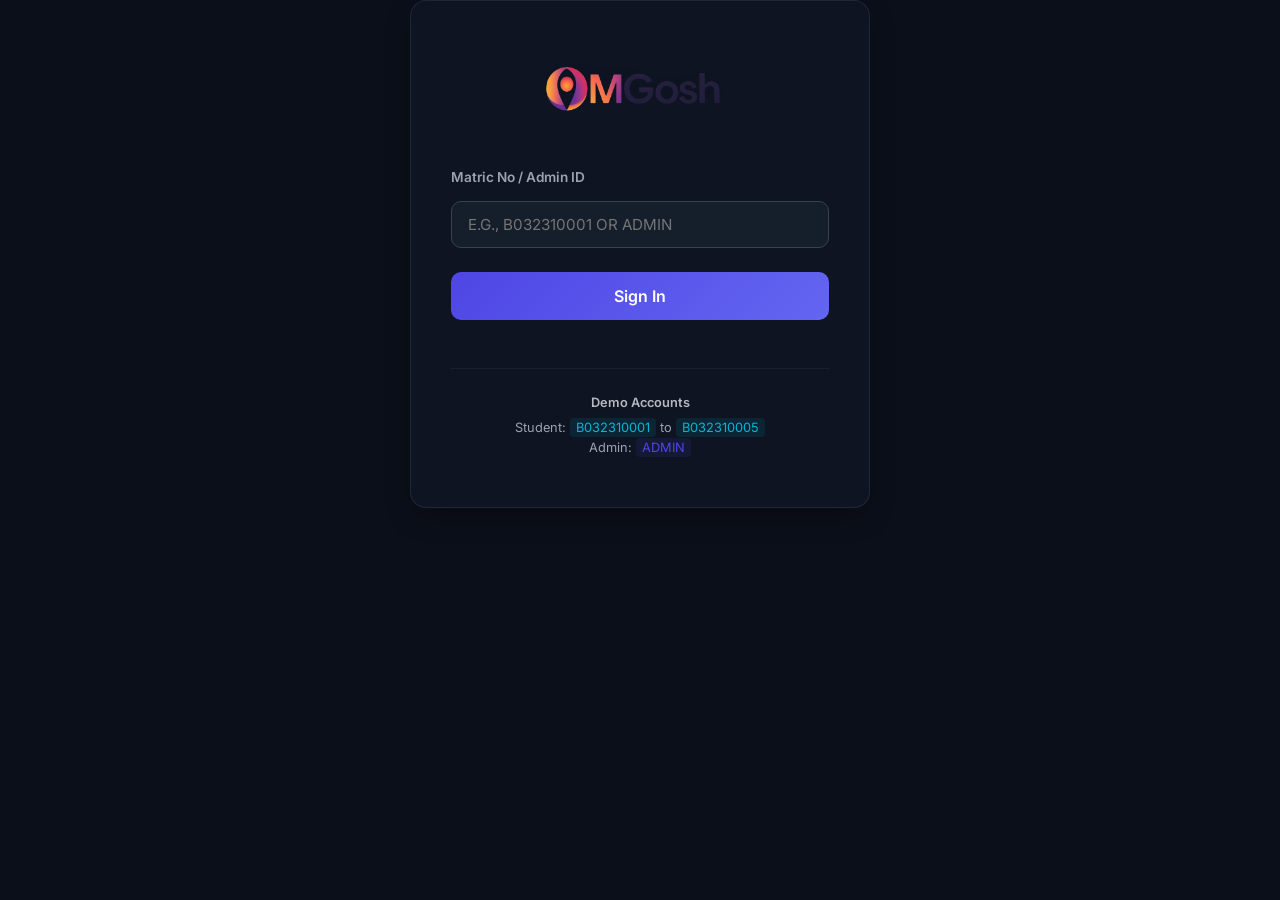
==== web/index.html @ cbae4aed "Add Logo Modify Web UI + fix CSS + restructure frontend" ====
<!DOCTYPE html>
<html lang="en">
<head>
    <meta charset="UTF-8">
    <meta name="viewport" content="width=device-width, initial-scale=1.0">
    <title>Smart Campus Connect</title>
    <link rel="icon" type="image/x-icon" href="./omgosh-logo.png">
    <!-- Google Fonts (Outfit & Inter) -->
    <link rel="preconnect" href="https://fonts.googleapis.com">
    <link rel="preconnect" href="https://fonts.gstatic.com" crossorigin>
    <link href="https://fonts.googleapis.com/css2?family=Inter:wght@300;400;500;600;700&family=Outfit:wght@400;500;600;700;800&display=swap" rel="stylesheet">
    <!-- Custom Premium Stylesheet -->
    <link rel="stylesheet" href="./css/styles.css">
</head>
<body>
    <div id="app">
        <!-- Views will be dynamically loaded here by app.js -->
        <div id="loader" class="loader-container">
            <div class="spinner"></div>
            <p>Loading Smart Campus Connect...</p>
        </div>
    </div>

    <!-- Application Scripts -->
    <script type="module" src="/web/js/app.js"></script>
</body>
</html>
---- web/css/styles.css ----
/* Smart Campus Connect - CSS variables & styling system */
:root {
    --primary: #4F46E5;
    --primary-hover: #4338CA;
    --primary-light: rgba(79, 70, 229, 0.1);
    --secondary: #06B6D4;
    --background: #0B0F19;
    --surface: #111827;
    --surface-hover: #1F2937;
    --border: #374151;
    --text-primary: #F9FAFB;
    --text-secondary: #9CA3AF;
    --success: #10B981;
    --danger: #EF4444;
    --radius-lg: 16px;
    --radius-md: 10px;
    --radius-sm: 6px;
    --transition: all 0.25s cubic-bezier(0.4, 0, 0.2, 1);
    --shadow: 0 10px 30px -10px rgba(0, 0, 0, 0.5);
}

* {
    margin: 0;
    padding: 0;
    box-sizing: border-box;
    font-family: 'Inter', -apple-system, sans-serif;
}

body {
    background-color: var(--background);
    color: var(--text-primary);
    min-height: 100vh;
    display: flex;
    flex-direction: column;
    overflow-x: hidden;
}

h1, h2, h3, .logo-text {
    font-family: 'Outfit', sans-serif;
    font-weight: 700;
}

/* Glassmorphism Surface UI */
.glass-panel {
    background: rgba(17, 24, 39, 0.7);
    backdrop-filter: blur(12px);
    -webkit-backdrop-filter: blur(12px);
    border: 1px solid rgba(255, 255, 255, 0.08);
    box-shadow: var(--shadow);
    border-radius: var(--radius-lg);
}

/* App Loader */
.loader-container {
    display: flex;
    flex-direction: column;
    align-items: center;
    justify-content: center;
    height: 100vh;
    gap: 1.5rem;
}

.spinner {
    width: 50px;
    height: 50px;
    border: 3px solid rgba(79, 70, 229, 0.1);
    border-radius: 50%;
    border-top-color: var(--primary);
    animation: spin 1s ease-in-out infinite;
}

@keyframes spin {
    to { transform: rotate(360deg); }
}

/* Auth View Styles */
.auth-container {
    width: 100%;
    max-width: 440px;
    padding: 2.5rem;
    margin: auto;
}

/* Button & Form UI Elements */
.btn-primary {
    background: linear-gradient(135deg, var(--primary), #6366F1);
    color: white;
    border: none;
    padding: 0.8rem 1.5rem;
    font-size: 0.95rem;
    font-weight: 600;
    border-radius: var(--radius-md);
    cursor: pointer;
    transition: var(--transition);
    display: inline-flex;
    align-items: center;
    justify-content: center;
    gap: 0.5rem;
}

.btn-primary:hover {
    transform: translateY(-2px);
    box-shadow: 0 4px 12px rgba(79, 70, 229, 0.4);
}

.form-group {
    margin-bottom: 1.25rem;
    display: flex;
    flex-direction: column;
    gap: 0.5rem;
}

.form-control {
    background-color: rgba(31, 41, 55, 0.5);
    border: 1px solid var(--border);
    color: var(--text-primary);
    padding: 0.8rem 1rem;
    border-radius: var(--radius-md);
    font-size: 0.95rem;
    transition: var(--transition);
}

.form-control:focus {
    outline: none;
    border-color: var(--primary);
    box-shadow: 0 0 0 3px var(--primary-light);
}

/* Navigation Header */
.header-nav {
    display: flex;
    justify-content: space-between;
    align-items: center;
    padding: 1.2rem 2.5rem;
    border-bottom: 1px solid var(--border);
}

/* Grid & Dashboard layout utilities */
.dashboard-grid {
    display: grid;
    grid-template-columns: repeat(auto-fit, minmax(280px, 1fr));
    gap: 1.5rem;
    padding: 2rem;
    max-width: 1200px;
    margin: 0 auto;
}

.dashboard-card {
    padding: 1.5rem;
    transition: var(--transition);
}

.dashboard-card:hover {
    transform: translateY(-4px);
    background-color: var(--surface-hover);
}
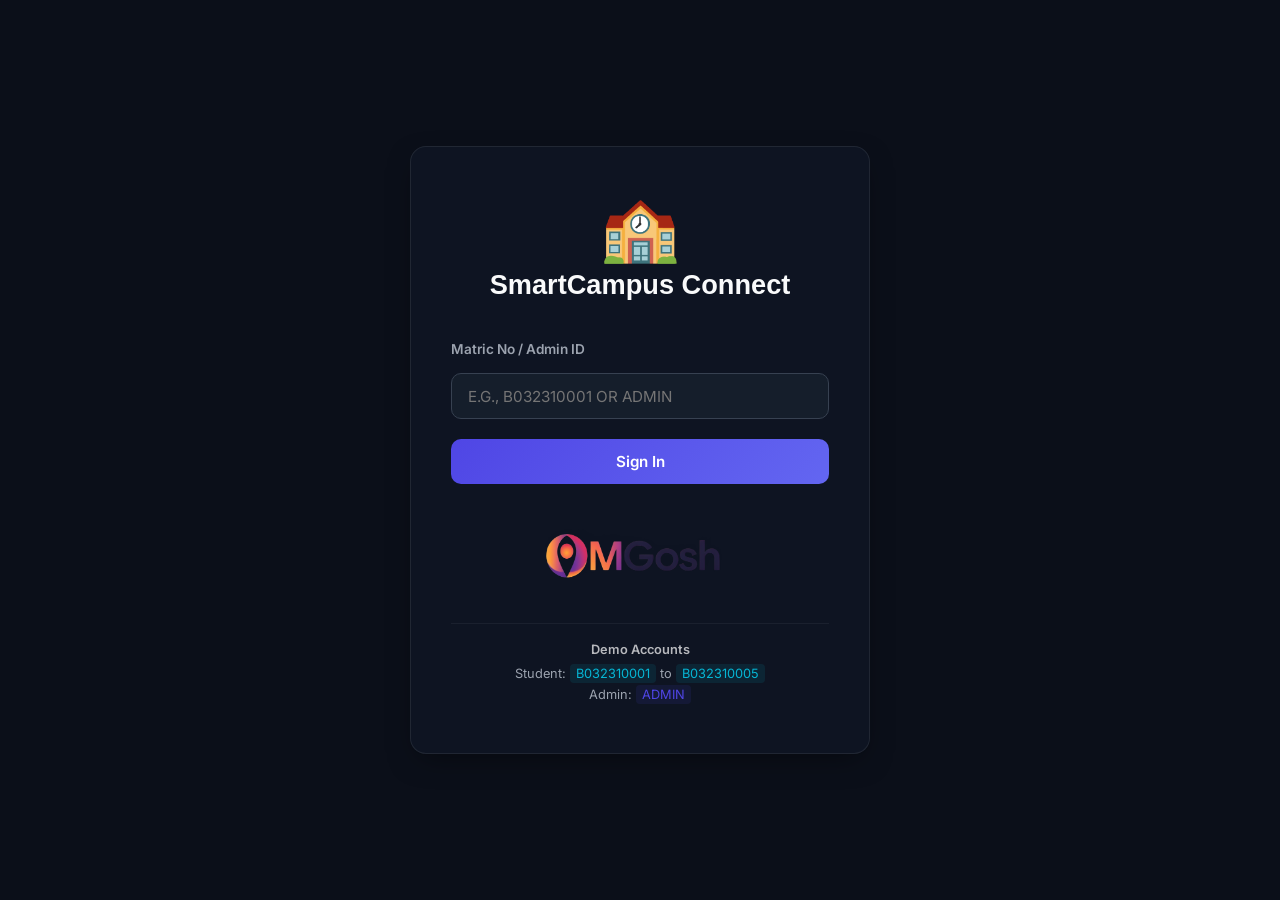
==== commit fd9e3e63: "Polish spinner and responsive UI for mobile" ====
--- a/web/index.html
+++ b/web/index.html
@@ -16,7 +16,7 @@
     <div id="app">
         <!-- Views will be dynamically loaded here by app.js -->
         <div id="loader" class="loader-container">
-            <div class="spinner"></div>
+            <div class="spinner"><span></span><span></span><span></span><span></span><span></span></div>
             <p>Loading Smart Campus Connect...</p>
         </div>
     </div>
--- a/web/css/styles.css
+++ b/web/css/styles.css
@@ -63,14 +63,27 @@
 .spinner {
     width: 50px;
     height: 50px;
-    border: 3px solid rgba(79, 70, 229, 0.1);
-    border-radius: 50%;
-    border-top-color: var(--primary);
-    animation: spin 1s ease-in-out infinite;
-}
-
-@keyframes spin {
-    to { transform: rotate(360deg); }
+    display: flex;
+    gap: 4px;
+    align-items: flex-end;
+}
+
+.spinner span {
+    width: 8px;
+    background: var(--primary);
+    border-radius: 2px;
+    animation: bars 0.8s ease-in-out infinite;
+}
+
+.spinner span:nth-child(1) { height: 40%; animation-delay: 0s; }
+.spinner span:nth-child(2) { height: 70%; animation-delay: 0.1s; }
+.spinner span:nth-child(3) { height: 100%; animation-delay: 0.2s; }
+.spinner span:nth-child(4) { height: 70%; animation-delay: 0.3s; }
+.spinner span:nth-child(5) { height: 40%; animation-delay: 0.4s; }
+
+@keyframes bars {
+    0%, 100% { transform: scaleY(0.5); opacity: 0.6; }
+    50%       { transform: scaleY(1);   opacity: 1; }
 }
 
 /* Auth View Styles */
@@ -79,6 +92,127 @@
     max-width: 440px;
     padding: 2.5rem;
     margin: auto;
+}
+
+.login-shell {
+    width: 100%;
+    min-height: 100svh;
+    display: flex;
+    align-items: center;
+    justify-content: center;
+    padding: 1rem;
+}
+
+.login-card {
+    width: 100%;
+    padding: 3rem 2.5rem;
+    max-width: 460px;
+    display: flex;
+    flex-direction: column;
+    gap: 1.5rem;
+}
+
+.login-hero {
+    display: flex;
+    flex-direction: column;
+    justify-content: center;
+    align-items: center;
+    gap: 10px;
+    margin-bottom: 1rem;
+    text-align: center;
+}
+
+.login-icon {
+    font-size: 4rem;
+    line-height: 1;
+}
+
+.login-title {
+    font-size: 1.7rem;
+    font-weight: 700;
+    color: var(--text-primary);
+    margin: 0;
+    text-align: center;
+}
+
+.login-field {
+    margin-bottom: 1.5rem;
+}
+
+.login-label {
+    font-size: 0.85rem;
+    font-weight: 600;
+    color: var(--text-secondary);
+    margin-bottom: 0.5rem;
+    display: block;
+}
+
+.login-input {
+    width: 100%;
+    text-transform: uppercase;
+}
+
+.login-error {
+    color: var(--danger);
+    font-size: 0.85rem;
+    margin-bottom: 1.5rem;
+    display: none;
+    padding: 0.75rem;
+    background: rgba(239, 68, 68, 0.1);
+    border: 1px solid rgba(239, 68, 68, 0.2);
+    border-radius: var(--radius-sm);
+    text-align: center;
+}
+
+.login-button {
+    width: 100%;
+    padding: 0.9rem;
+    font-size: 1rem;
+    border-radius: var(--radius-md);
+}
+
+.login-branding {
+    text-align: center;
+    color: var(--text-secondary);
+    font-size: 0.9rem;
+    margin-bottom: 0;
+}
+
+.login-logo {
+    height: 80px;
+    width: auto;
+    margin-top: 0.5rem;
+}
+
+.login-demo {
+    margin-top: 0;
+    padding-top: 1rem;
+    border-top: 1px solid rgba(255, 255, 255, 0.05);
+    text-align: center;
+    color: var(--text-secondary);
+    font-size: 0.8rem;
+    line-height: 1.6;
+}
+
+.login-demo-title {
+    font-weight: 600;
+    margin-bottom: 0.25rem;
+    color: rgba(255,255,255,0.7);
+}
+
+.login-code {
+    padding: 2px 6px;
+    border-radius: 4px;
+}
+
+.login-code-secondary {
+    color: var(--secondary);
+    background: rgba(6, 182, 212, 0.1);
+}
+
+.login-code-primary {
+    color: var(--primary);
+    background: rgba(79, 70, 229, 0.1);
 }
 
 /* Button & Form UI Elements */
@@ -154,3 +288,343 @@
     transform: translateY(-4px);
     background-color: var(--surface-hover);
 }
+
+/* Profile view */
+.profile-card {
+    width: min(100%, 600px);
+    margin: 3rem auto;
+    padding: 2.5rem;
+}
+
+.profile-header {
+    margin-bottom: 2rem;
+}
+
+.profile-header h2 {
+    margin-bottom: 0.5rem;
+    font-size: 2rem;
+}
+
+.profile-header p {
+    color: var(--text-secondary);
+}
+
+.profile-fields {
+    display: flex;
+    flex-direction: column;
+    gap: 1.2rem;
+}
+
+.profile-input {
+    width: 100%;
+}
+
+/* Table styling for responsive design */
+#audit-results-container,
+#personal-history-container {
+    width: 100%;
+    overflow-x: auto;
+    -webkit-overflow-scrolling: touch;
+    display: block;
+}
+
+table {
+    width: 100%;
+}
+
+/* ===== RESPONSIVE MOBILE DESIGN ===== */
+
+/* Mobile & Small Devices (up to 640px) */
+@media (max-width: 640px) {
+    :root {
+        --radius-lg: 12px;
+        --radius-md: 8px;
+    }
+
+    .header-nav {
+        flex-direction: column;
+        gap: 1rem;
+        padding: 1rem 1rem;
+        align-items: flex-start;
+    }
+
+    .header-nav .logo {
+        width: 100%;
+    }
+
+    .header-nav > div:last-child {
+        display: flex;
+        justify-content: space-between;
+        align-items: center;
+        width: 100%;
+        gap: 1rem;
+    }
+
+    .header-nav > div:last-child > div:first-child {
+        text-align: left;
+    }
+
+    .header-nav > div:last-child > div:first-child > div:last-child {
+        justify-content: flex-start;
+    }
+
+    .auth-container {
+        padding: 1.5rem 1rem;
+    }
+
+    .login-shell {
+        padding: 0.75rem;
+    }
+
+    .login-card {
+        padding: 1.5rem 1.25rem;
+        gap: 1.25rem;
+        max-width: 100%;
+    }
+
+    .login-icon {
+        font-size: 3rem;
+    }
+
+    .login-title {
+        font-size: 1.4rem;
+    }
+
+    .login-logo {
+        height: 64px;
+    }
+
+    .login-demo {
+        font-size: 0.75rem;
+    }
+
+    .dashboard-grid {
+        grid-template-columns: 1fr;
+        padding: 1rem;
+        gap: 1rem;
+    }
+
+    .dash-container {
+        padding: 1rem;
+    }
+
+    .profile-card {
+        margin: 1rem auto;
+        padding: 1.25rem;
+    }
+
+    .profile-header {
+        margin-bottom: 1.5rem;
+    }
+
+    .profile-header h2 {
+        font-size: 1.5rem;
+    }
+
+    .profile-fields {
+        gap: 1rem;
+    }
+
+    /* Button & Form - Touch friendly sizes */
+    .btn-primary {
+        padding: 0.9rem 1.25rem;
+        font-size: 0.9rem;
+        min-height: 44px;
+    }
+
+    .form-control {
+        padding: 0.9rem 0.875rem;
+        font-size: 0.9rem;
+        min-height: 44px;
+    }
+
+    h1 {
+        font-size: 1.5rem !important;
+    }
+
+    h2 {
+        font-size: 1.25rem !important;
+    }
+
+    /* Tables - Responsive with horizontal scroll */
+    table {
+        font-size: 0.8rem;
+        min-width: 100%;
+    }
+
+    th, td {
+        padding: 0.75rem 0.5rem;
+        white-space: nowrap;
+    }
+
+    /* Table wrapper for scrolling on mobile */
+    #audit-results-container,
+    #personal-history-container {
+        overflow-x: auto;
+        -webkit-overflow-scrolling: touch;
+        display: block;
+    }
+
+    /* Mobile-friendly tabs & nav */
+    .tab-btn {
+        padding: 0.65rem 1rem;
+        font-size: 0.85rem;
+        min-height: 40px;
+    }
+
+    .sub-tab-btn {
+        padding: 0.4rem 0.75rem;
+        font-size: 0.8rem;
+    }
+
+    .glass-panel {
+        border-radius: var(--radius-md);
+    }
+}
+
+/* Tablets & Medium Devices (640px - 1024px) */
+@media (min-width: 641px) and (max-width: 1024px) {
+    .dashboard-grid {
+        grid-template-columns: repeat(auto-fit, minmax(240px, 1fr));
+        padding: 1.5rem;
+        gap: 1.25rem;
+    }
+
+    .dash-container {
+        padding: 1.5rem;
+    }
+
+    .header-nav {
+        padding: 1rem 1.5rem;
+    }
+
+    h1 {
+        font-size: 1.8rem !important;
+    }
+
+    table {
+        font-size: 0.875rem;
+    }
+
+    th, td {
+        padding: 0.875rem 0.75rem;
+    }
+
+    .btn-primary {
+        padding: 0.75rem 1.25rem;
+        font-size: 0.9rem;
+    }
+
+    .form-control {
+        padding: 0.75rem 0.875rem;
+        font-size: 0.9rem;
+    }
+}
+
+/* Large Devices (1024px+) */
+@media (min-width: 1025px) {
+    .dashboard-grid {
+        grid-template-columns: repeat(auto-fit, minmax(280px, 1fr));
+        padding: 2rem;
+        gap: 1.5rem;
+    }
+}
+
+/* Library responsive fixes */
+@media (max-width: 768px) {
+    #audit-grid {
+        grid-template-columns: 1fr !important;
+        gap: 1.5rem !important;
+    }
+
+    #audit-grid > div[style*="border-right"] {
+        border-right: none !important;
+        border-bottom: 1px solid rgba(255,255,255,0.05);
+        padding-right: 0 !important;
+        padding-bottom: 1.5rem;
+    }
+
+    /* Book card grid - single column on mobile */
+    [style*="display: grid"][style*="grid-template-columns: repeat(auto-fill, minmax(280px"] {
+        grid-template-columns: 1fr !important;
+    }
+
+    /* Ensure tables scroll on mobile */
+    #audit-results-container,
+    #personal-history-container {
+        overflow-x: auto !important;
+        display: block !important;
+        width: 100%;
+    }
+
+    #audit-results-container table,
+    #personal-history-container table {
+        width: 100% !important;
+        min-width: 600px;
+    }
+
+    /* Glass panel containing tables should allow scrolling */
+    #lib-audit-view .glass-panel,
+    #lib-history-view .glass-panel {
+        overflow-x: auto;
+    }
+}
+
+@media (max-width: 480px) {
+    .header-nav {
+        flex-direction: column;
+        gap: 0.75rem;
+        padding: 0.75rem;
+    }
+
+    .dash-container {
+        padding: 0.75rem;
+    }
+
+    .profile-card {
+        margin: 0.75rem auto;
+        padding: 1rem;
+    }
+
+    .auth-container {
+        padding: 1rem;
+    }
+
+    .login-shell {
+        padding: 0.5rem;
+    }
+
+    .login-card {
+        padding: 1.25rem 1rem;
+    }
+
+    .login-title {
+        font-size: 1.25rem;
+    }
+
+    .login-logo {
+        height: 56px;
+    }
+
+    /* Extra small device table handling */
+    #audit-results-container,
+    #personal-history-container {
+        overflow-x: auto !important;
+        display: block !important;
+        width: 100%;
+        -webkit-overflow-scrolling: touch;
+    }
+
+    #audit-results-container table,
+    #personal-history-container table {
+        width: 100% !important;
+        min-width: 700px;
+        table-layout: fixed;
+    }
+
+    #audit-results-container td,
+    #personal-history-container td {
+        word-wrap: break-word;
+        word-break: break-word;
+    }
+}
